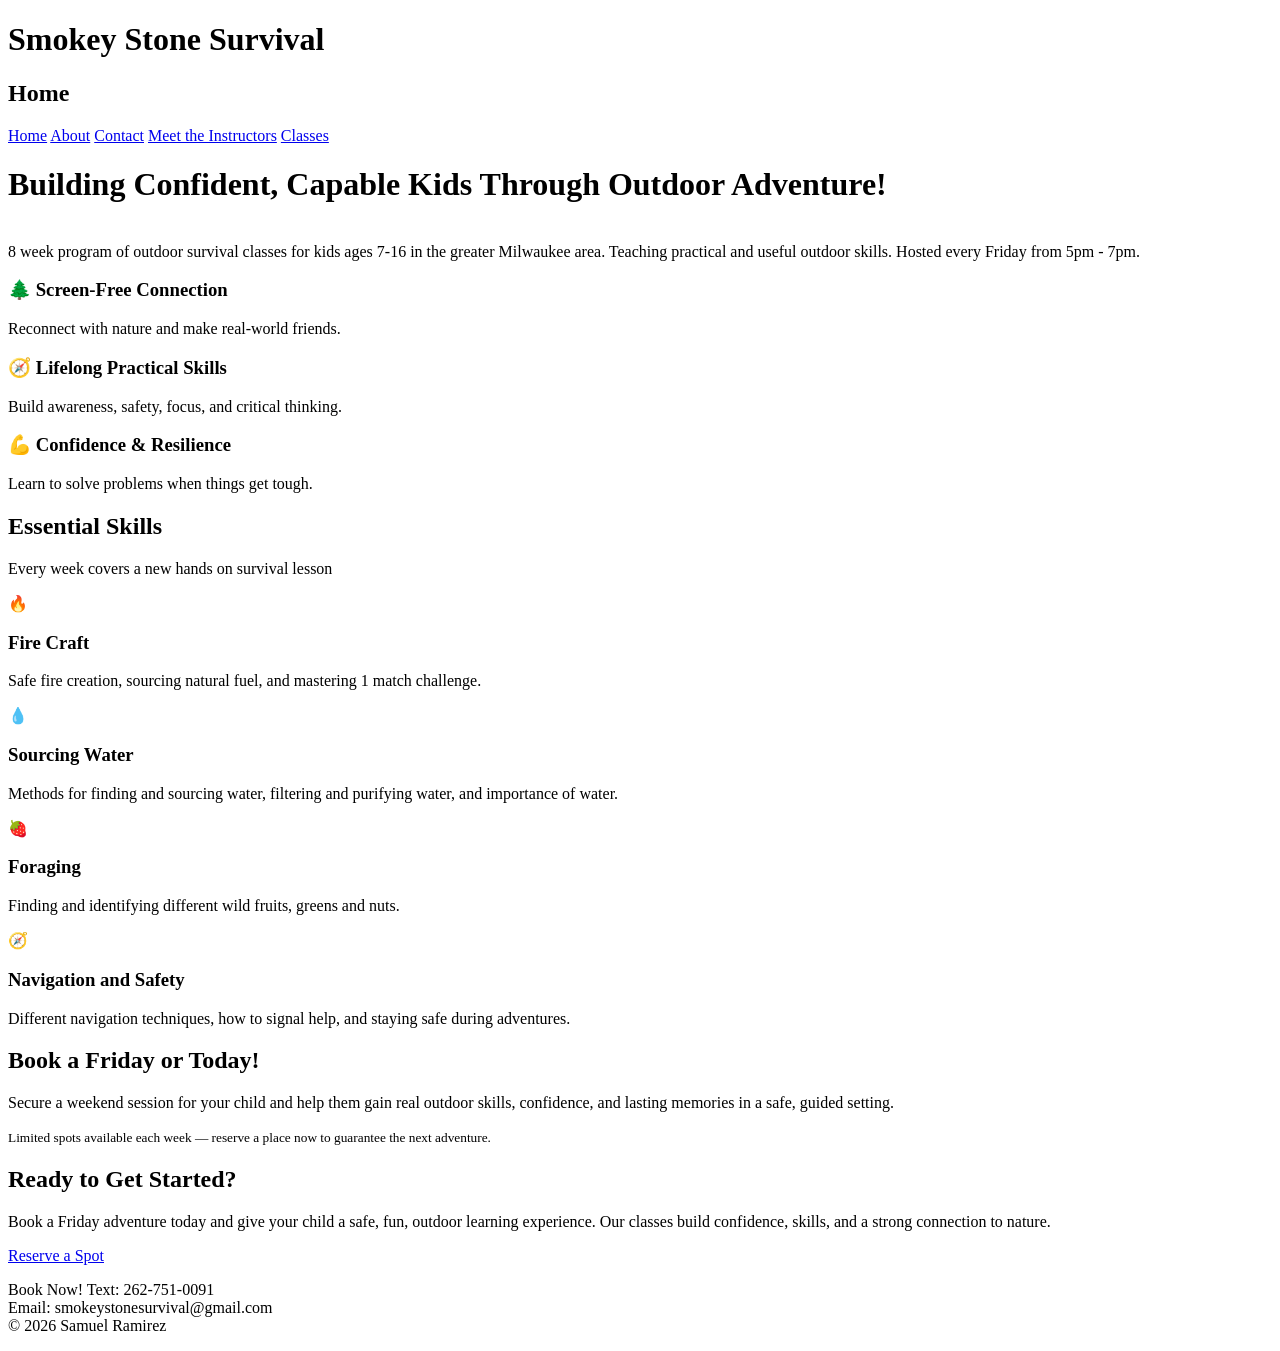
==== index.html @ 3f8fabe5 "Add files via upload" ====
<!DOCTYPE html>
<link rel="stylesheet" href="style.css">
<html lang="en">
<head>
    <meta charset="UTF-8">
    <meta name="viewport" content="width=device-width, initial-scale=1.0">
    <title>Home</title>
    
</head>
<body>
    <header>
        <h1>Smokey Stone Survival</h1>
        <h2>Home</h2>
    <nav class="nav-tabs"> 
        <a href="index.html" class="tab-link">Home</a>
        <a href="About.html" class="tab-link">About</a>
        <a href="Contact.html" class="tab-link">Contact</a>
        <a href="Meet.html" class="tab-link">Meet the Instructors</a>
        <a href="Classes.html" class="tab-link">Classes</a>
    </nav>
    </header>
    <main>
        <h1>Building Confident, Capable Kids Through Outdoor Adventure!</h1>
        <p><br>8 week program of outdoor survival classes for kids ages 7-16 in the greater Milwaukee area.
             Teaching practical and useful outdoor skills. Hosted every Friday from 5pm - 7pm.</p>
           <div class="benefits">
    <div class="benefit-card">
        <h3>🌲 Screen-Free Connection</h3>
        <p>Reconnect with nature and make real-world friends.</p>
    </div>

    <div class="benefit-card">
        <h3>🧭 Lifelong Practical Skills</h3>
        <p>Build awareness, safety, focus, and critical thinking.</p>
    </div>

    <div class="benefit-card">
        <h3>💪 Confidence & Resilience</h3>
        <p>Learn to solve problems when things get tough.</p>
    </div>
</div>

             <section class="skills-section">
                <h2 class="section-title">Essential Skills</h2>
                <p class="section-subtitle">Every week covers a new hands on survival lesson</p>

             <div class="skills-grid">

                <div class="skill-card">
                    <div class="skill-icon">🔥</div>
                    <h3>Fire Craft</h3>
                    <p>Safe fire creation, sourcing natural fuel, and mastering 1 match challenge.</p>
                </div>

                
                <div class="skill-card">
                    <div class="skill-icon">💧</div>
                    <h3>Sourcing Water</h3>
                    <p>Methods for finding and sourcing water, filtering and purifying water, and importance of water.</p>
                </div>

                
                <div class="skill-card">
                    <div class="skill-icon">🍓</div>
                    <h3>Foraging</h3>
                    <p>Finding and identifying different wild fruits, greens and nuts.</p>
                </div>

                
                <div class="skill-card">
                    <div class="skill-icon">🧭</div>
                    <h3>Navigation and Safety</h3>
                    <p>Different navigation techniques, how to signal help, and staying safe during adventures.</p>
                </div>

            </div>

            </section>

            <section class="mini-cta">
                <h2>Book a Friday or Today!</h2>
                <p>Secure a weekend session for your child and help them gain real outdoor skills, confidence, and lasting memories in a safe, guided setting.</p>
                <small>Limited spots available each week — reserve a place now to guarantee the next adventure.</small>
            </section>

            <section class="cta-section">
                <h2>Ready to Get Started?</h2>
                <p>Book a Friday adventure today and give your child a safe, fun, outdoor learning experience. Our classes build confidence, skills, and a strong connection to nature.</p>
                <a class="cta-button" href="Contact.html">Reserve a Spot</a>
            </section>

    </main>
    <footer>
        <p>Book Now! Text: 262-751-0091 <br>
           Email: smokeystonesurvival@gmail.com <br>
           &copy; 2026 Samuel Ramirez
        </p>
    </footer>
</body>
</html>
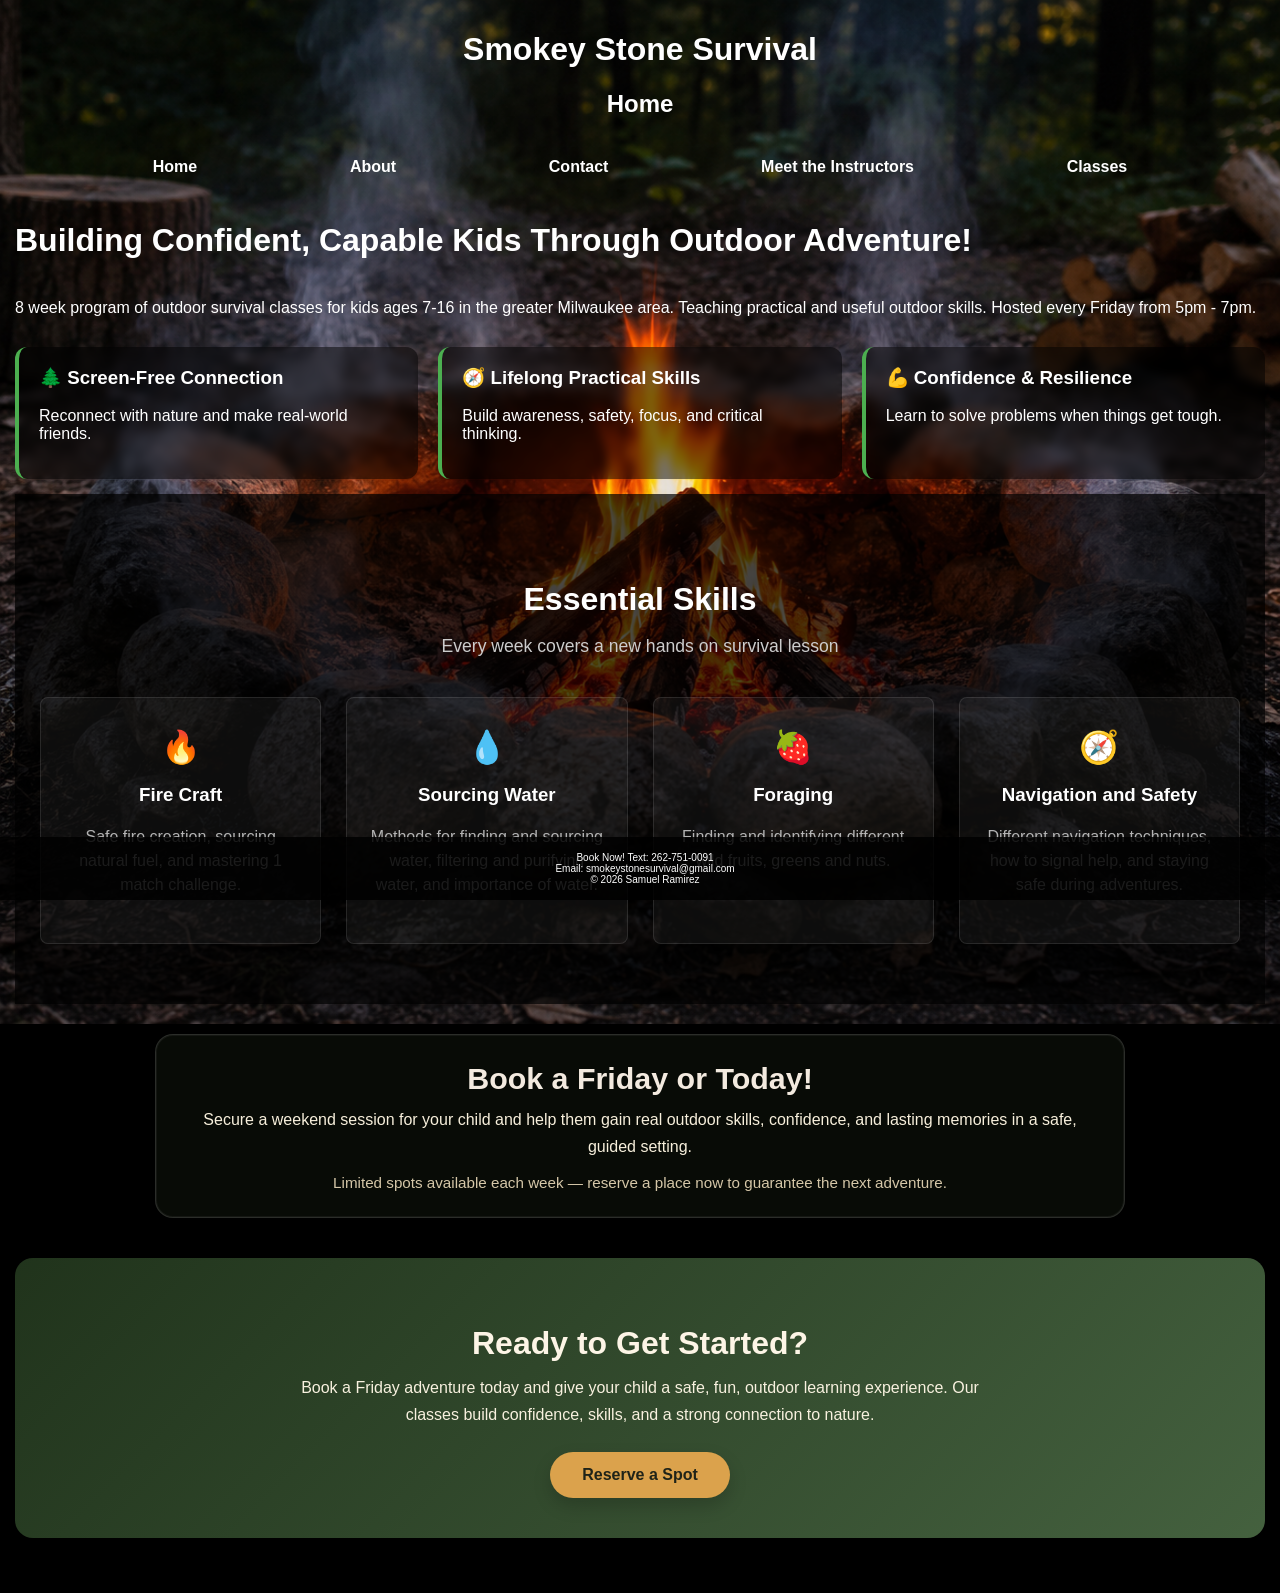
==== commit 0984ead5: "Add files via upload" ====
--- a/index.html
+++ b/index.html
@@ -1,5 +1,5 @@
 <!DOCTYPE html>
-<link rel="stylesheet" href="style.css">
+<link rel="stylesheet" href="Style.css">
 <html lang="en">
 <head>
     <meta charset="UTF-8">
@@ -7,6 +7,7 @@
     <title>Home</title>
     
 </head>
+<div class="background-image">
 <body>
     <header>
         <h1>Smokey Stone Survival</h1>
@@ -97,4 +98,5 @@
         </p>
     </footer>
 </body>
+</div>
 </html>
--- a/Style.css
+++ b/Style.css
@@ -0,0 +1,223 @@
+/* style.css */
+/* Add your styles below */
+body {
+    font-family: Arial, sans-serif;
+    margin: 0;
+    padding: 0;
+    background-image: url('Images/Smoky\ Stones\ Firepit.png');
+    background-size: 100%;
+    background-repeat: no-repeat;
+    color: white;
+    background-color: black;
+    background-attachment: fixed;
+    z-index: 1;
+}
+
+@media (max-width: 1000px){
+   .background-image {
+        background-image: url('Images/PhoneBackground.png');
+        background-attachment: fixed;
+        width: 100vw;
+        z-index: -1;
+    }
+}
+main h1 {
+    padding-top: 10px;
+}
+
+header {
+    color: #ffffff;
+    text-align: center;
+}
+
+header h1{
+    text-align: center;
+    padding-top: 10px;
+}
+
+header h3{
+padding-top: 15px;
+padding-bottom: 15px;
+}
+
+.nav-tabs{
+    display: flex;
+padding-top: 20px;
+width: 100%;
+justify-content: space-evenly;
+}
+
+.tab-link{
+    align-items: center;
+    color: white;
+    text-decoration: none;
+    font-weight: bold;
+}
+
+.tab-link:hover{
+    color: darkorange;
+}
+
+.benefits {
+    display: flex;
+    gap: 20px;
+    flex-wrap: wrap;
+    margin-top: 30px;
+    padding-bottom: 15px;
+}
+
+.benefit-card {
+    flex: 1;
+    min-width: 250px;
+
+    background: rgba(0,0,0,0.5);
+    backdrop-filter: blur(5px);
+
+    padding: 20px;
+    border-radius: 12px;
+
+    border-left: 4px solid #4CAF50;
+
+    transition: transform 0.2s ease, box-shadow 0.2s ease;
+}
+
+.benefit-card:hover {
+    border-left: 4px solid #ff6600;
+    transform: translateX(5px);
+}
+
+.benefit-card h3 {
+    margin-top: 0;
+}
+main{
+    padding: 15px;
+}
+
+.skills-section{
+    padding: 60px 20px;
+    text-align: center;
+    background-color: rgba(0, 0, 0, 0.7);
+    color: white;
+}
+
+.section-title{
+    font-size: 2rem;
+    margin-bottom: 10px;
+}
+
+.section-subtitle{
+    font-size: 1.1rem;
+    color: #cccccc;
+    margin-bottom: 40px;
+}
+
+.skills-grid{
+    display: grid;
+    grid-template-columns: repeat(auto-fit, minmax(250px, 1fr));
+    gap: 25px;
+    max-width: 1200px;
+    margin: 0 auto;
+}
+
+.skill-card{
+    background: rgba(255, 255, 255, 0.05);
+    border: 1px solid rgba(255, 255, 255, 0.1);
+    border-radius: 8px;
+    padding: 30px 20px;
+    text-align: center;
+    transition: transform 0.2s ease, box-shadow 0.2s ease;
+}
+
+.skill-card:hover{
+    transform: translateY(-5px);
+    border-color: #ff6600;
+    box-shadow: 0 10px 20px rgba(0, 0, 0, 0.3);
+    .skill-icon{
+        transform: rotate(360deg);
+    }
+}
+
+.skill-icon{
+    font-size: 2rem;
+    transition: transform 0.4s ease;
+}
+
+.skill-card p{
+    color: #b3b3b3;
+    line-height: 1.5;
+}
+
+footer {
+    position: fixed;
+    bottom: 0;
+    left: 0;
+    width: 100%;
+
+    background: rgba(0, 0, 0, 0.85);
+    color: white;
+    text-align: center;
+    padding: 5px;
+
+    font-size: 10px;
+}
+
+        .cta-section {
+            background: linear-gradient(135deg, rgba(34, 54, 29, 0.95), rgba(72, 102, 66, 0.95));
+            color: #fdf5e6;
+            padding: 40px 20px;
+            margin: 40px 0;
+            border-radius: 18px;
+            box-shadow: 0 10px 30px rgba(0, 0, 0, 0.15);
+            text-align: center;
+        }
+        .cta-section h2 {
+            margin-bottom: 12px;
+            font-size: 2rem;
+        }
+        .cta-section p {
+            max-width: 720px;
+            margin: 0 auto 24px;
+            line-height: 1.7;
+            color: #f8f1df;
+        }
+        .cta-button {
+            display: inline-block;
+            background: #dba24c;
+            color: #1f2318;
+            padding: 14px 32px;
+            border-radius: 999px;
+            text-decoration: none;
+            font-weight: 700;
+            transition: transform 0.2s ease, background 0.2s ease;
+            box-shadow: 0 8px 18px rgba(0, 0, 0, 0.18);
+        }
+        .cta-button:hover {
+            transform: translateY(-2px);
+            background: #f0c36b;
+        }
+        .mini-cta {
+            background: rgba(69, 92, 55, 0.12);
+            border: 1px solid rgba(255, 255, 255, 0.14);
+            border-radius: 18px;
+            padding: 26px 24px;
+            margin: 30px auto 40px;
+            max-width: 920px;
+            text-align: center;
+            color: #f3eadf;
+            box-shadow: inset 0 0 0 1px rgba(255, 255, 255, 0.05);
+        }
+        .mini-cta h2 {
+            margin: 0 0 10px;
+            font-size: 1.9rem;
+        }
+        .mini-cta p {
+            margin: 0;
+            line-height: 1.7;
+            color: #f7efdb;
+        }
+        .mini-cta small {
+            display: block;
+            margin-top: 14px;
+            color: #d5c7a8;
+            font-size: 0.95rem;
+        }
